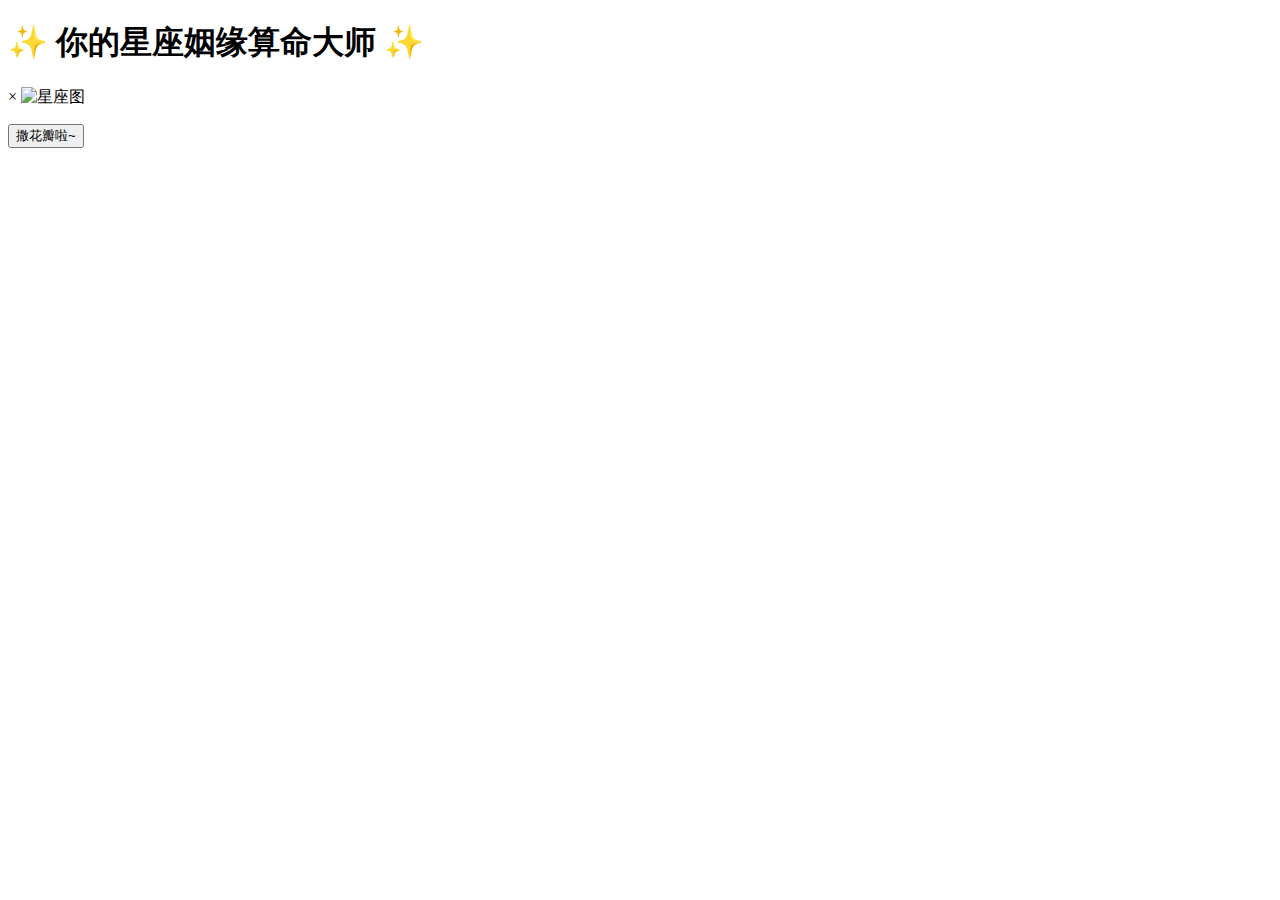
==== index.html @ 0fc65419 "Create index.html" ====
<!-- index.html -->
<!DOCTYPE html>
<html>
<head lang="cn">
    <title>星座表白程序</title>
    <link rel="stylesheet" href="style.css">
</head>
<meta charset="UTF-8">  </meta>
<body>
    <div class="container">
        <h1>✨ 你的星座姻缘算命大师 ✨</h1><!-- 标题 居中-->

        <!-- 星座选择区 -->
        <div class="zodiac-grid" id="zodiacGrid"></div>

        <!-- 表白结果弹窗 -->
        <div class="love-modal" id="loveModal">
            <div class="modal-content">
                <span class="close">&times;</span>
                <img id="zodiac-img" src="" alt="星座图">
                <p id="loveMessage"></p>
                <button id="confettiBtn">撒花瓣啦~</button>
            </div>
        </div>
    </div>

    <script src="script.js"></script>
</body>
</html>
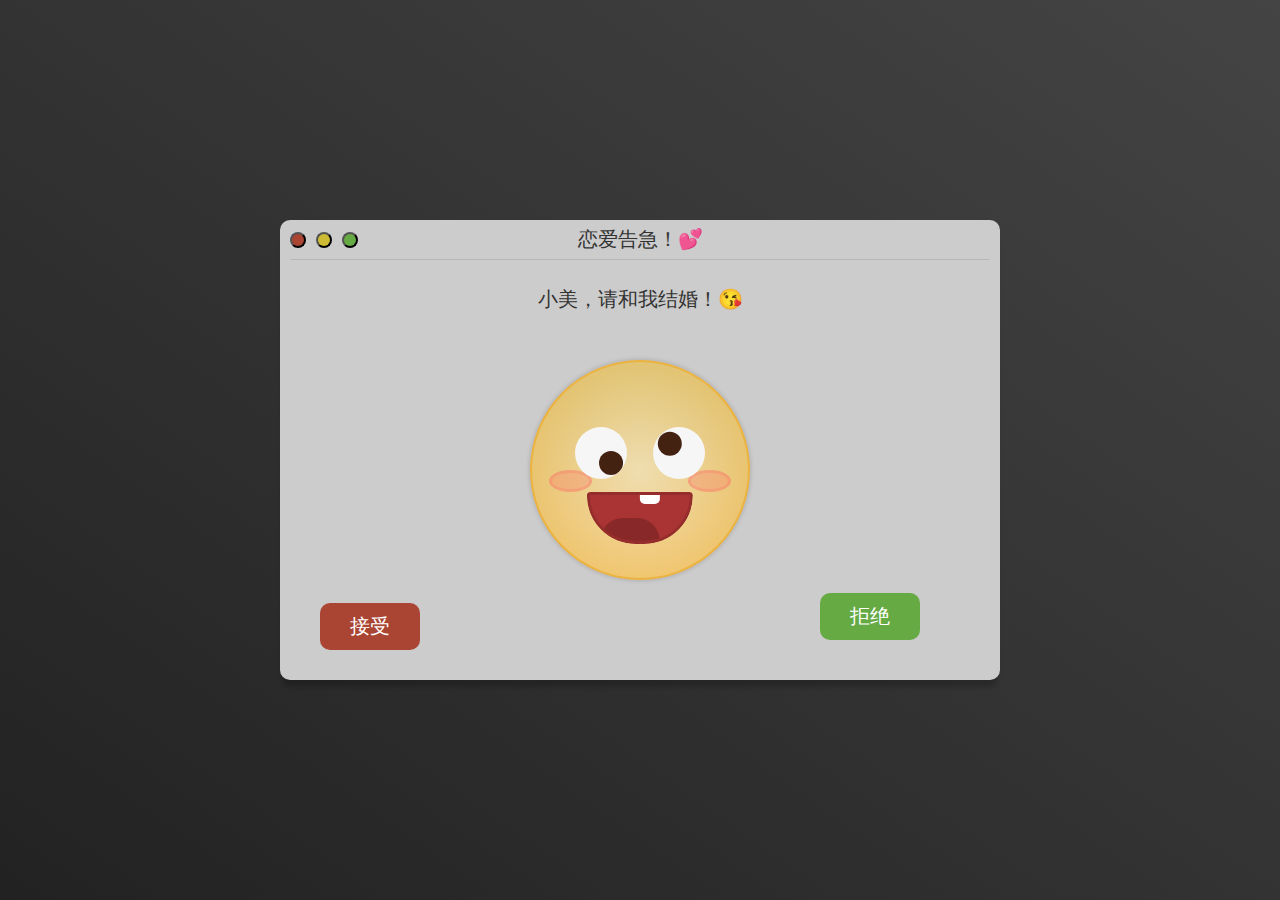
==== commit 5eee147f: "ww" ====
--- a/index.html
+++ b/index.html
@@ -1,29 +1,400 @@
-<!-- index.html -->
 <!DOCTYPE html>
-<html>
-<head lang="cn">
-    <title>星座表白程序</title>
-    <link rel="stylesheet" href="style.css">
+<html lang="en">
+
+<head>
+    <meta charset="UTF-8">
+    <meta name="viewport" content="width=device-width, initial-scale=1.0">
+    <title>恋爱告急！💕</title>
+    <style>
+        * {
+            box-sizing: border-box;
+            font: inherit;
+        }
+
+        html {
+            overflow: hidden;
+            color: #333;
+            font-size: 62.5%;
+        }
+
+        @media screen and (max-width: 480px) {
+            html {
+                font-size: 50%;
+            }
+        }
+
+        html body {
+            font-size: 2rem;
+            padding: 0;
+            margin: 0;
+            width: 100vw;
+            height: 100vh;
+            background-image: linear-gradient(to left bottom, #444, #222);
+            overflow: hidden;
+            font-family: 'Rubik', sans-serif;
+        }
+
+      .Confirm {
+            position: absolute;
+            display: flex;
+            flex-direction: column;
+            overflow: hidden;
+            top: 50%;
+            left: 50%;
+            transform: translate(-50%, -50%);
+            width: 72rem;
+            max-width: 100%;
+            min-width: 34rem;
+            max-height: 100%;
+            height: 46rem;
+            background-color: #ccc;
+            border-radius: 1rem;
+            box-shadow: 0px 10px 5px -3px rgba(0, 0, 0, 0.2);
+        }
+
+      .Confirm-Header {
+            display: flex;
+            align-items: center;
+            position: relative;
+            flex: 0 0 4rem;
+            margin: 0 1rem;
+            border-bottom: solid 1px rgba(0, 0, 0, 0.1);
+            white-space: nowrap;
+        }
+
+      .Confirm-Header-Button {
+            display: block;
+            width: 1.6rem;
+            height: 1.6rem;
+            border-radius: 1rem;
+            flex: 0 0 auto;
+            transition: background-color 0.3s;
+        }
+
+      .Confirm-Header-Button:not(:last-of-type) {
+            margin-right: 1rem;
+        }
+
+      .Confirm-Header-Button_Close {
+            background-color: #a43;
+        }
+
+      .Confirm-Header-Button_Close:hover {
+            background-color: #c85a48;
+        }
+
+      .Confirm-Header-Button_Maximize {
+            background-color: #cb3;
+        }
+
+      .Confirm-Header-Button_Maximize:hover {
+            background-color: #d6c95c;
+        }
+
+      .Confirm-Header-Button_Minimize {
+            background-color: #6a4;
+        }
+
+      .Confirm-Header-Button_Minimize:hover {
+            background-color: #81c061;
+        }
+
+      .Confirm-Header-Title {
+            margin: 0;
+            padding: 0;
+            transform: translateX(50%);
+            margin-right: 50%;
+            margin-left: auto;
+        }
+
+      .Confirm-Body {
+            flex: 1;
+            display: flex;
+            align-items: flex-end;
+            justify-content: space-between;
+            position: relative;
+            margin: 2rem 4rem;
+        }
+
+      .Confirm-Body-Title {
+            margin: 0;
+            padding: 0;
+            position: absolute;
+            transform: translateY(-50%);
+            top: 5%;
+            text-align: center;
+            width: 100%;
+        }
+
+      .Confirm-Body-Button,
+      .Confirm-Body-Button:link,
+      .Confirm-Body-Button:visited {
+            color: #fff;
+            border-radius: 1rem;
+            text-decoration: none;
+            padding: 1rem 2rem;
+            margin-bottom: 1rem;
+            min-width: 10rem;
+            text-align: center;
+            transition: background-color 0.3s;
+        }
+
+      .Confirm-Body-Button_Delete {
+            background-color: #a43;
+        }
+
+      .Confirm-Body-Button_Delete:hover {
+            background-color: #c85a48;
+        }
+
+      .Confirm-Body-Button_Cancel {
+            background-color: #6a4;
+            /* 将保留按钮移动到右下角 */
+            position: absolute;
+            bottom: 1rem;
+            right: 4rem;
+        }
+
+      .Confirm-Body-Button_Cancel:hover {
+            background-color: #81c061;
+        }
+
+      .Boi {
+            --happiness: 0.9;
+            --derp: 1;
+            --px: 0.5;
+            --py: 0.5;
+            width: 22rem;
+            max-width: 100%;
+            height: 22rem;
+            top: 50%;
+            left: 50%;
+            transform: translate(-50%, -50%);
+            background-image: radial-gradient(#f7e0b2, #eb5);
+            border-radius: 100%;
+            overflow: hidden;
+            margin: 0;
+            align-self: center;
+            flex: 0 0 auto;
+            border: solid 2px #ecb23e;
+            box-shadow: 0px 0px 5px rgba(0, 0, 0, 0.2);
+        }
+
+      .Boi,
+      .Boi * {
+            position: absolute;
+        }
+
+      .Boi::before {
+            content: '';
+            display: block;
+            width: 100%;
+            height: 100%;
+            top: 0;
+            left: 0;
+            background-image: linear-gradient(to bottom, #5a8, rgba(85, 170, 136, 0));
+            opacity: calc(1 - var(--happiness));
+        }
+
+      .Boi-Blush {
+            width: 20%;
+            height: 10%;
+            background-color: rgba(255, 100, 100, 0.3);
+            border: 3px solid rgba(255, 100, 100, 0.3);
+            top: calc(45% + var(--py) * 10%);
+            border-radius: 100%;
+            opacity: calc(var(--happiness) * var(--happiness) * 0.9 + 0.1);
+        }
+
+      .Boi-Blush_L {
+            left: calc(7% + var(--px) * 2%);
+        }
+
+      .Boi-Blush_R {
+            right: calc(9% - var(--px) * 2%);
+        }
+
+      .Boi-Eye {
+            width: calc(26% - var(--happiness) * 2%);
+            height: calc(26% - var(--happiness) * 2%);
+            background-color: #f6f6f6;
+            border-radius: 100%;
+            top: calc(25% + var(--py) * 10%);
+            overflow: hidden;
+        }
+
+      .Boi-Eye_L {
+            left: calc(18% + var(--px) * 4%);
+        }
+
+      .Boi-Eye_L::after {
+            transform: translate(calc((var(--px) + var(--derp) * 0.5) * 100%), calc((var(--py) + var(--derp) * 0.5) * 100%));
+        }
+
+      .Boi-Eye_R {
+            right: calc(22% - var(--px) * 4%);
+        }
+
+      .Boi-Eye_R::after {
+            transform: translate(calc((var(--px) + var(--derp) * -0.3) * 100%), calc((var(--py) + var(--derp) * -0.3) * 100%));
+        }
+
+      .Boi-Eye::after {
+            content: '';
+            display: block;
+            background-color: #421;
+            width: calc(55% - var(--happiness) * 10%);
+            height: calc(55% - var(--happiness) * 10%);
+            border-radius: 100%;
+        }
+
+      .Boi-Mouth {
+            width: calc(51% - var(--happiness) * 2%);
+            height: calc(26% - var(--happiness) * 2%);
+            background-color: #a33;
+            border-radius: calc((1 - var(--happiness)) * 10em) calc((1 - var(--happiness)) * 10em) calc(var(--happiness) * 16em) calc(var(--happiness) * 16em);
+            top: calc(57.5% + var(--py) * 5%);
+            left: calc(47.5% + var(--px) * 5%);
+            transform: translateX(-50%);
+            overflow: hidden;
+            border: 3px solid #962d2d;
+            /* fix safari overflow breach */
+            -webkit-mask-image: -webkit-radial-gradient(white, black);
+        }
+
+      .Boi-Mouth::before {
+            content: '';
+            display: block;
+            position: absolute;
+            width: 20%;
+            height: 20%;
+            top: 0;
+            left: 50%;
+            background-color: white;
+            border-radius: 0 0 0.5rem 0.5rem;
+        }
+
+      .Boi-Mouth::after {
+            content: '';
+            display: block;
+            position: absolute;
+            width: 60%;
+            height: 50%;
+            left: 10%;
+            bottom: 0;
+            background-color: rgba(0, 0, 0, 0.2);
+            border-radius: 20rem 20rem 0 0;
+        }
+
+      .active {
+            transition: all 2s;
+        }
+    </style>
 </head>
-<meta charset="UTF-8">  </meta>
+
 <body>
-    <div class="container">
-        <h1>✨ 你的星座姻缘算命大师 ✨</h1><!-- 标题 居中-->
-
-        <!-- 星座选择区 -->
-        <div class="zodiac-grid" id="zodiacGrid"></div>
-
-        <!-- 表白结果弹窗 -->
-        <div class="love-modal" id="loveModal">
-            <div class="modal-content">
-                <span class="close">&times;</span>
-                <img id="zodiac-img" src="" alt="星座图">
-                <p id="loveMessage"></p>
-                <button id="confettiBtn">撒花瓣啦~</button>
+    <div class="Confirm">
+        <div class="Confirm-Header">
+            <button class="Confirm-Header-Button Confirm-Header-Button_Close"></button>
+            <button class="Confirm-Header-Button Confirm-Header-Button_Maximize"></button>
+            <button class="Confirm-Header-Button Confirm-Header-Button_Minimize"></button>
+            <h3 class="Confirm-Header-Title">恋爱告急！💕</h3>
+        </div>
+        <div class="Confirm-Body">
+            <h3 class="Confirm-Body-Title">小美，请和我结婚！😘</h3>
+            <div class="Boi">
+                <div class="Boi-Blush Boi-Blush_L"></div>
+                <div class="Boi-Blush Boi-Blush_R"></div>
+                <div class="Boi-Eye Boi-Eye_L"></div>
+                <div class="Boi-Eye Boi-Eye_R"></div>
+                <div class="Boi-Mouth"></div>
             </div>
+            <a href="#" class="Confirm-Body-Button Confirm-Body-Button_Delete">接受</a>
+            <a href="#" class="Confirm-Body-Button Confirm-Body-Button_Cancel">拒绝</a>
         </div>
     </div>
 
-    <script src="script.js"></script>
+    <script>
+        const confirm = document.querySelector('.Confirm');
+        const boi = document.querySelector('.Boi');
+        const btnDelete = document.querySelector('.Confirm-Body-Button_Delete');
+        const btnCancel = document.querySelector('.Confirm-Body-Button_Cancel');
+        const shezhi = document.querySelector('.Confirm-Body-Title');
+        const current = {
+            happiness: 0.9,
+            derp: 1,
+            px: 0.5,
+            py: 0.5
+        };
+        const target = {...current };
+
+        confirm.addEventListener('mousemove',  onMouseMove);
+        confirm.addEventListener('mouseleave',  onMouseLeave);
+
+        function onMouseMove({ clientX: x, clientY: y }) {
+            let dx1 = x - btnDelete.getBoundingClientRect().x  - btnDelete.getBoundingClientRect().width  * 0.5;
+            let dy1 = y - btnDelete.getBoundingClientRect().y  - btnDelete.getBoundingClientRect().height  * 0.5;
+            let dx2 = x - btnCancel.getBoundingClientRect().x  - btnCancel.getBoundingClientRect().width  * 0.5;
+            let dy2 = y - btnCancel.getBoundingClientRect().y  - btnCancel.getBoundingClientRect().height  * 0.5;
+            let px = (x - confirm.getBoundingClientRect().x)  / confirm.getBoundingClientRect().width;
+            let py = (y - confirm.getBoundingClientRect().y)  / confirm.getBoundingClientRect().height;
+            let distDelete = Math.sqrt(dx1  * dx1 + dy1 * dy1);
+            let distCancel = Math.sqrt(dx2  * dx2 + dy2 * dy2);
+            let happiness = Math.pow(distDelete  / (distCancel + distDelete), 0.75);
+
+            target.happiness  = happiness;
+            target.derp  = 0;
+            target.px  = px;
+            target.py  = py;
+        }
+
+        function onMouseLeave() {
+            target.happiness  = 0.9;
+            target.derp  = 1;
+            target.px  = 0.5;
+            target.py  = 0.5;
+        }
+
+        function update() {
+            for (let prop in target) {
+                if (target[prop] === current[prop]) {
+                    continue;
+                } else if (Math.abs(target[prop]  - current[prop]) < 0.01) {
+                    current[prop] = target[prop];
+                } else {
+                    current[prop] += (target[prop] - current[prop]) * 0.1;
+                }
+                boi.style.setProperty(`--${prop}`,  current[prop]);
+            }
+            requestAnimationFrame(update);
+        }
+
+        update();
+
+        btnDelete.addEventListener('mouseenter',  function () {
+            shezhi.innerHTML  = '真的要离开我吗？🥺';
+            shezhi.classList.add('active');
+        });
+
+        btnDelete.addEventListener('mouseleave',  function () {
+            shezhi.innerHTML  = '是否确实要卸载软件？';
+            shezhi.classList.remove('active');
+        });
+
+        btnCancel.addEventListener('mouseenter',  function () {
+            shezhi.innerHTML  = '我会一直陪着你！😊';
+            shezhi.classList.add('active');
+            // 当鼠标悬停在保留按钮上时，让表情更开心
+            target.happiness  = 1;
+        });
+
+        btnCancel.addEventListener('mouseleave',  function () {
+            shezhi.innerHTML  = '是否确实要卸载软件？';
+            shezhi.classList.remove('active');
+            // 鼠标离开保留按钮时，恢复默认表情
+            target.happiness  = 0.9;
+        });
+    </script>
 </body>
+
 </html>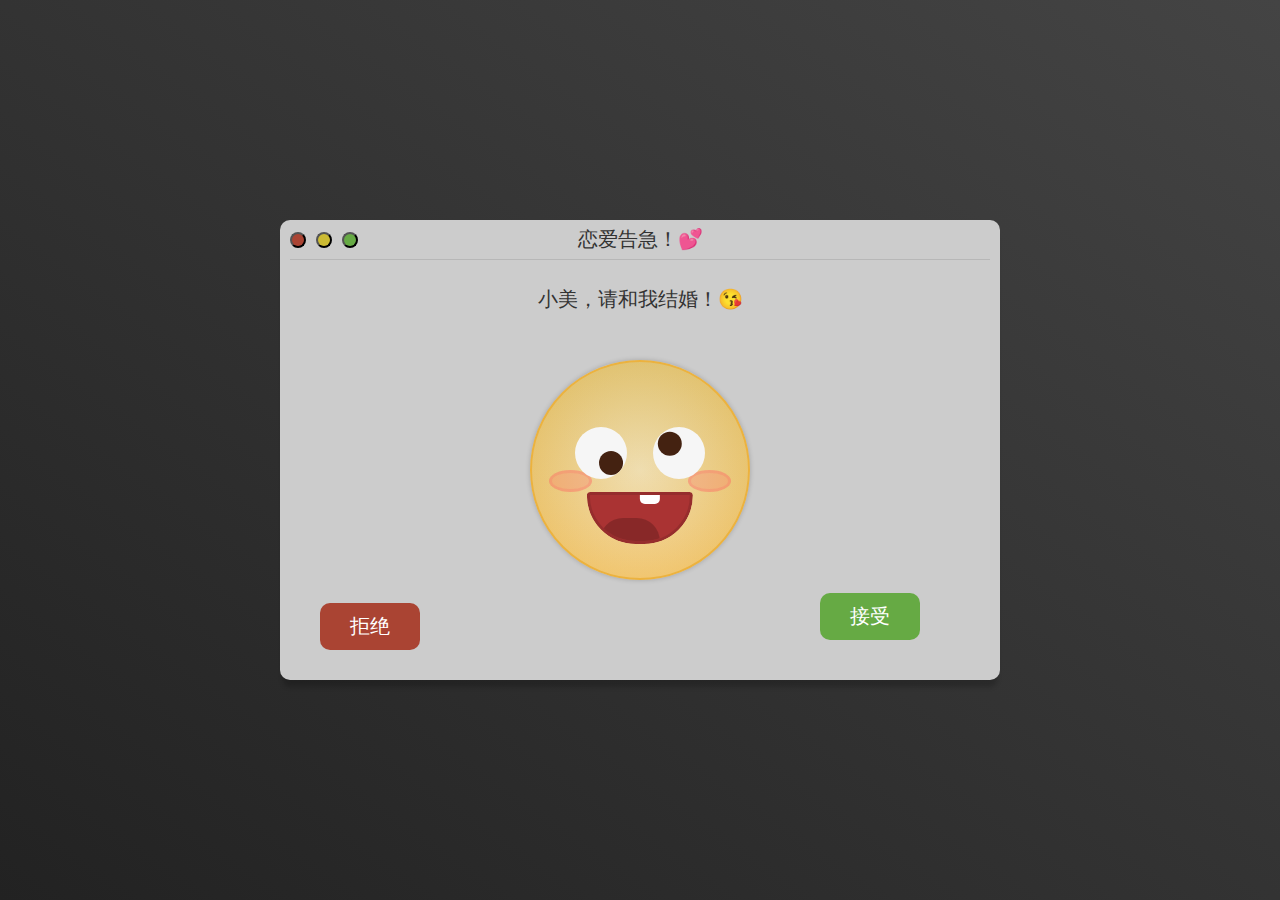
==== commit 9e573251: "Update index.html" ====
--- a/index.html
+++ b/index.html
@@ -309,8 +309,8 @@
                 <div class="Boi-Eye Boi-Eye_R"></div>
                 <div class="Boi-Mouth"></div>
             </div>
-            <a href="#" class="Confirm-Body-Button Confirm-Body-Button_Delete">接受</a>
-            <a href="#" class="Confirm-Body-Button Confirm-Body-Button_Cancel">拒绝</a>
+            <a href="#" class="Confirm-Body-Button Confirm-Body-Button_Delete">拒绝</a>
+            <a href="#" class="Confirm-Body-Button Confirm-Body-Button_Cancel">接受</a>
         </div>
     </div>
 
@@ -377,7 +377,7 @@
         });
 
         btnDelete.addEventListener('mouseleave',  function () {
-            shezhi.innerHTML  = '是否确实要卸载软件？';
+            shezhi.innerHTML  = '真的要要拒绝我的热爱吗？';
             shezhi.classList.remove('active');
         });
 
@@ -389,7 +389,7 @@
         });
 
         btnCancel.addEventListener('mouseleave',  function () {
-            shezhi.innerHTML  = '是否确实要卸载软件？';
+            shezhi.innerHTML  = '真的要要拒绝我的热爱吗？';
             shezhi.classList.remove('active');
             // 鼠标离开保留按钮时，恢复默认表情
             target.happiness  = 0.9;
